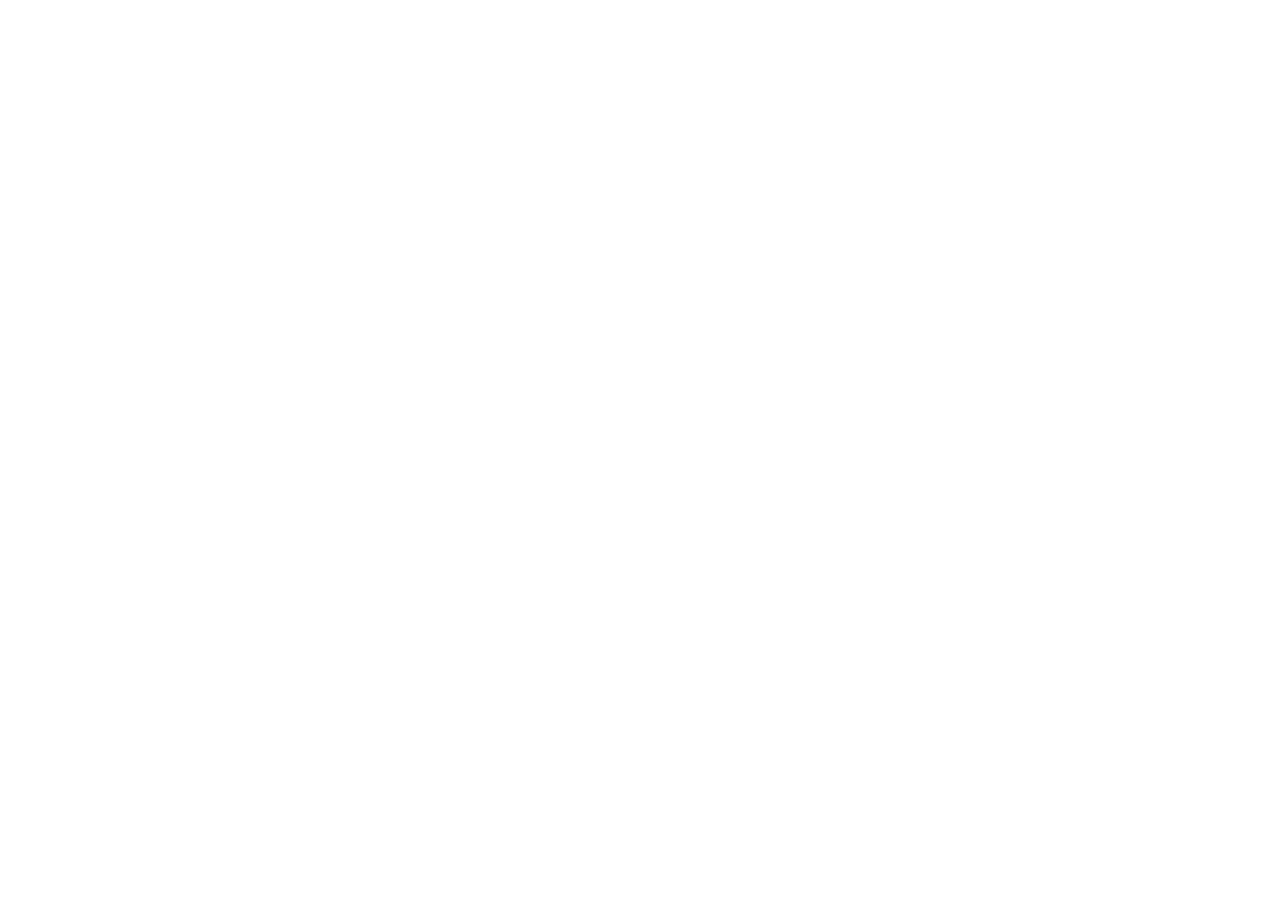
==== index.html @ 13ed53cf "adding to html" ====
<!DOCTYPE html>
    <head>
        <link href="https://fonts.googleapis.com/css2?family=Inter&display=swap" rel="stylesheet">
        <link rel="stylesheet" href="assets/css/style.css">
	    <title>Autodesk WebApp</title>
    </head>
</html>
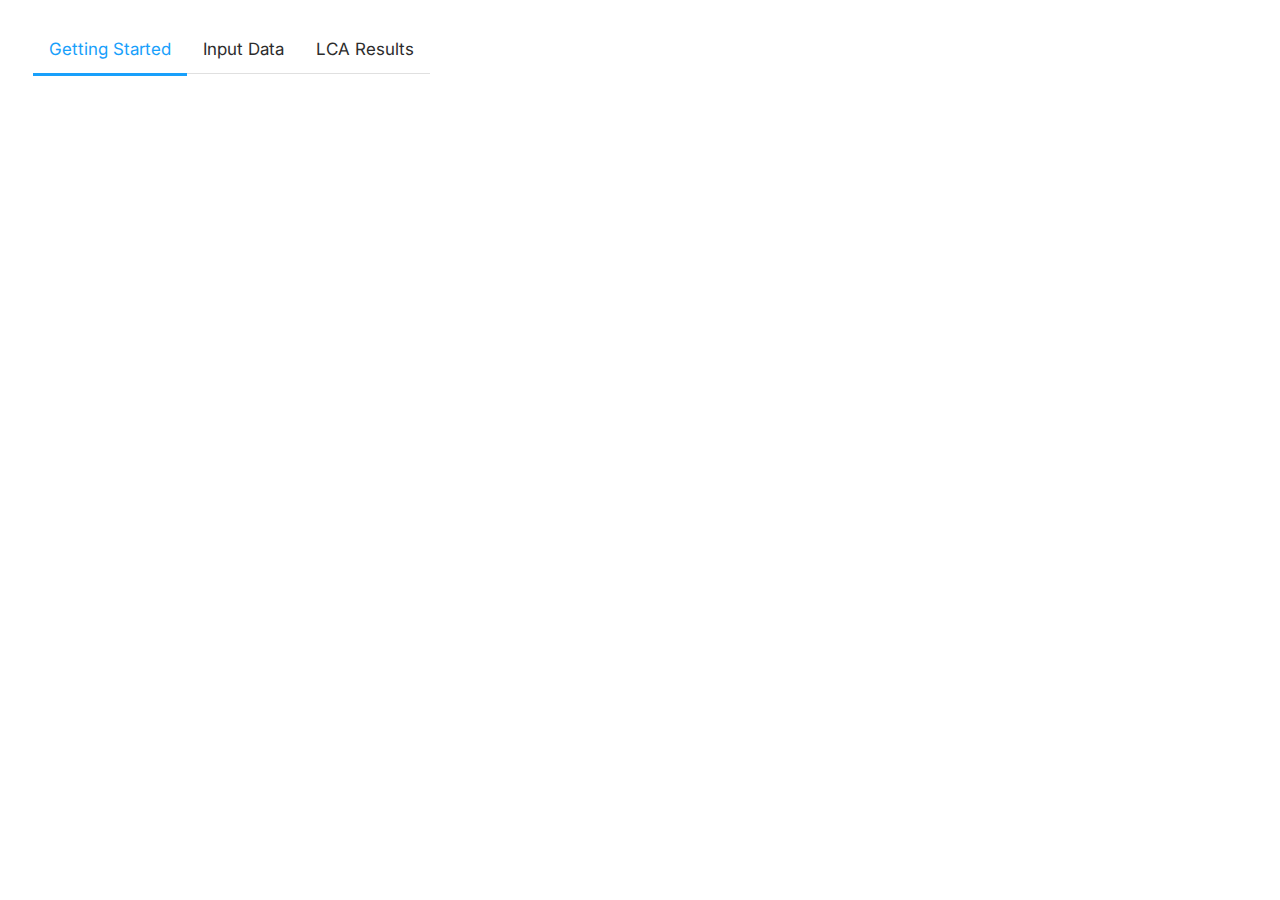
==== commit b343ffe1: "added navbar" ====
--- a/index.html
+++ b/index.html
@@ -4,4 +4,13 @@
         <link rel="stylesheet" href="assets/css/style.css">
 	    <title>Autodesk WebApp</title>
     </head>
+    <body>
+        <div class="navbar">
+            <div class="navigation">
+                <a href="#started" class="active">Getting Started</a>
+                <a href="#LCA">Input Data</a>
+                <a href="#results">LCA Results</a>
+            </div>
+        </div>
+    </body>
 </html>--- a/assets/css/style.css
+++ b/assets/css/style.css
@@ -0,0 +1,21 @@
+.navigation a {
+    float: left;
+    display: block;
+    color: #2C2C2C;
+    text-align: center;
+    padding: 14px 16px;
+    text-decoration: none;
+    font-family: 'Inter';
+    font-size: 17px;
+    border-bottom: 1px solid #E0E0E0;
+  }
+
+  .navigation a.active {
+    color: #18A0FB;
+    border-bottom: 3px solid #18A0FB;
+  }
+
+  .navigation {
+      margin: 25px;
+      width: 874px;
+  }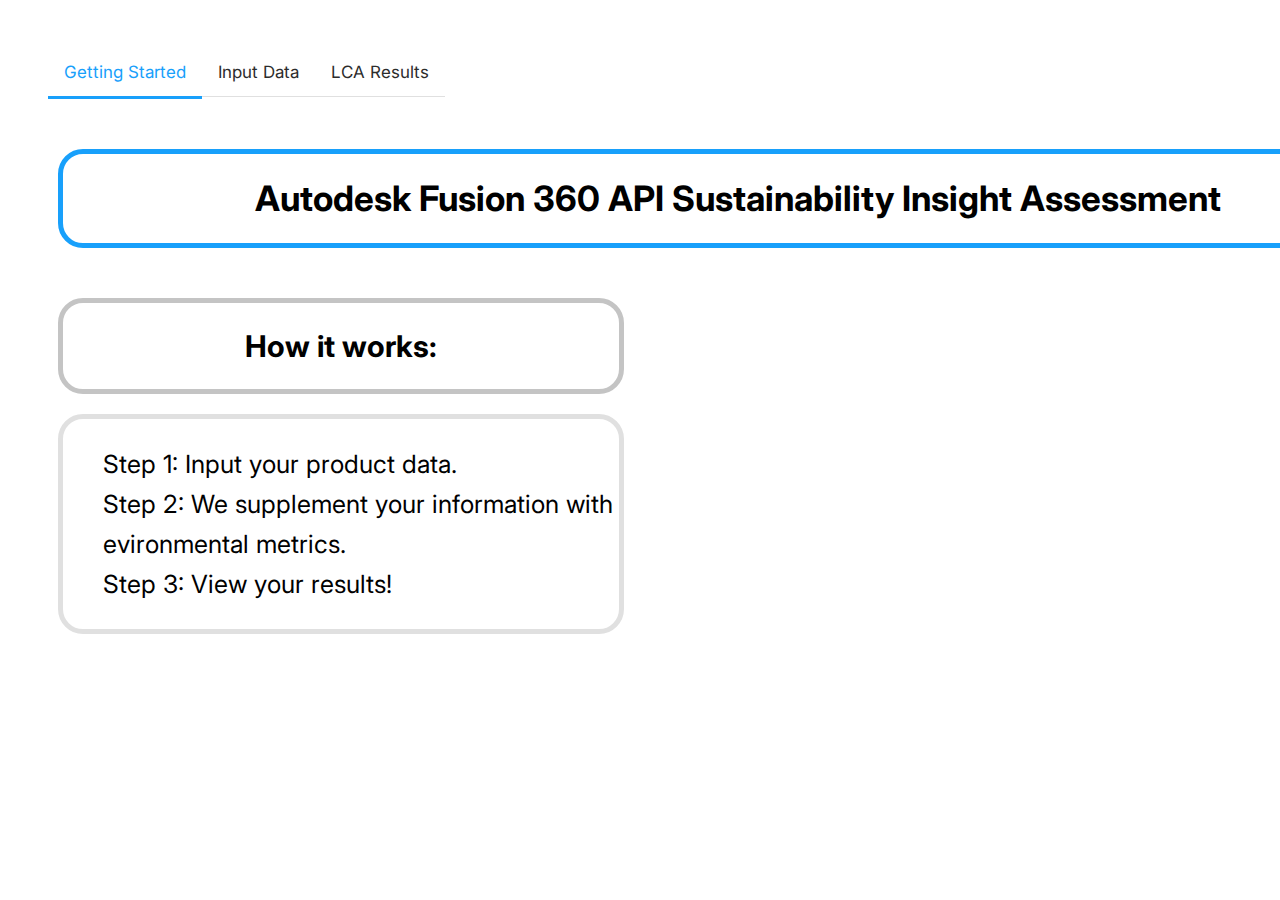
==== commit 1857b4e8: "hmm" ====
--- a/index.html
+++ b/index.html
@@ -5,12 +5,30 @@
 	    <title>Autodesk WebApp</title>
     </head>
     <body>
-        <div class="navbar">
+        <div class="nav">
             <div class="navigation">
                 <a href="#started" class="active">Getting Started</a>
                 <a href="#LCA">Input Data</a>
                 <a href="#results">LCA Results</a>
             </div>
         </div>
+        <div class="titlebox">
+            <h1>Autodesk Fusion 360 API Sustainability Insight Assessment</h1>
+        </div>
+        <div class = "body-2">
+            <div class = "steps">
+                <div class = "rect-1">
+                    <h2>How it works:</h2>
+                </div>
+                <div class = "rect-2">
+                    <ul>
+                        <li>Step 1: Input your product data.</li>
+                        <li>Step 2: We supplement your information with evironmental metrics.</li>
+                        <li>Step 3: View your results!</li>
+                    </ul>
+                </div>
+            </div>
+
+        </div>
     </body>
 </html>--- a/assets/css/style.css
+++ b/assets/css/style.css
@@ -16,6 +16,62 @@
   }
 
   .navigation {
-      margin: 25px;
+      margin: 40px;
       width: 874px;
+  }
+
+  .titlebox {
+    width: 1350px;
+    border-style:solid;
+    border-width: 5px;
+    border-radius: 25px;
+    border-color: #18A0FB;
+    margin: 50px;
+    
+  }
+
+  body {
+      display: flex;
+      flex-direction: column;
+      position: relative;
+  }
+
+  h1 {
+    font-family: "Inter";
+    font-size: 35px;
+    text-align: center;
+  }
+
+
+  .rect-1 {
+    width: 556px;
+    border-style:solid;
+    border-width: 5px;
+    border-radius: 25px;
+    border-color: #C4C4C4;
+    margin-left: 50px;
+  }
+
+  h2 {
+    font-family: "Inter";
+    font-size: 30px;
+    text-align: center;
+  }
+
+  .rect-2 {
+    width: 556px;
+    border-style:solid;
+    border-width: 5px;
+    border-radius: 25px;
+    border-color: #E0E0E0;
+    margin-left: 50px;
+    margin-top: 20px;
+  }
+
+  ul {
+    font-family: "Inter";
+    font-size: 25px;
+    text-align: left;
+    line-height: 1.6;
+    list-style-type: none;
   }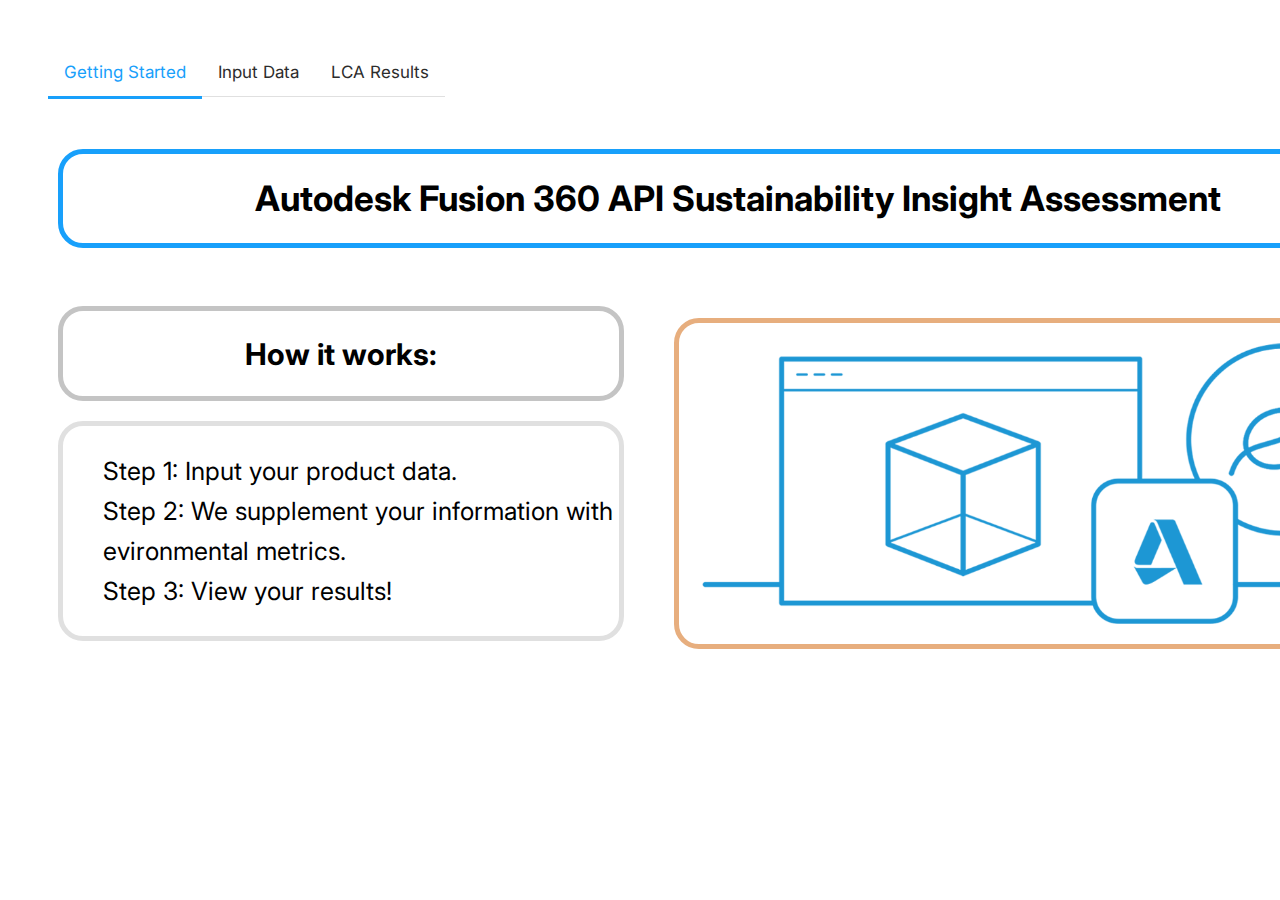
==== commit 881f9b95: "added image" ====
--- a/index.html
+++ b/index.html
@@ -28,6 +28,11 @@
                     </ul>
                 </div>
             </div>
+            <div class = "started">
+                <div class = "rect-3">
+                    <img src="assets/img/sd-icon.webp" width=850px>
+                </div>
+            </div>
 
         </div>
     </body>
--- a/assets/css/style.css
+++ b/assets/css/style.css
@@ -34,6 +34,7 @@
       display: flex;
       flex-direction: column;
       position: relative;
+      justify-content: flex-start;
   }
 
   h1 {
@@ -74,4 +75,30 @@
     text-align: left;
     line-height: 1.6;
     list-style-type: none;
+  }
+
+  .rect-3 {
+    display: flex;
+    width: 700px;
+    border-style:solid;
+    border-width: 5px;
+    border-radius: 25px;
+    border-color: #E7AE7E;
+    margin-left: 50px;
+    margin-top: 20px;
+    margin-right: 50px;
+    text-align: center;
+    float: left;
+    padding: 20px;
+  }
+
+  .body-2 {
+      display: flex;
+      align-items: center;
+      flex-direction: row;
+      justify-content: flex-start;
+  }
+
+  img {
+    display: block;
   }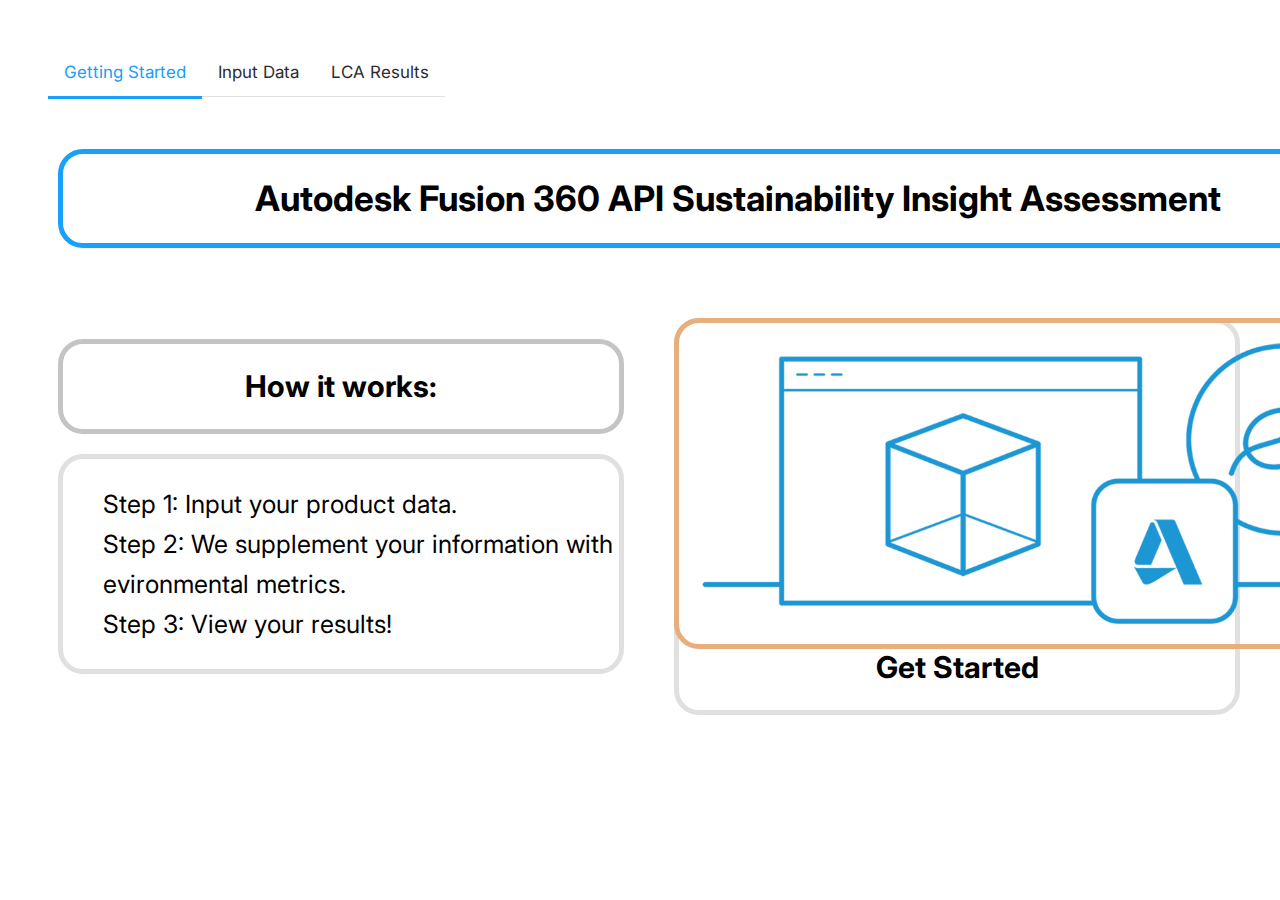
==== commit f406640e: "trying a button" ====
--- a/index.html
+++ b/index.html
@@ -32,6 +32,9 @@
                 <div class = "rect-3">
                     <img src="assets/img/sd-icon.webp" width=850px>
                 </div>
+                <div id="button">
+                    <h2>Get Started</h2>
+                </div>
             </div>
 
         </div>
--- a/assets/css/style.css
+++ b/assets/css/style.css
@@ -101,4 +101,14 @@
 
   img {
     display: block;
+  }
+
+  #button {
+    width: 556px;
+    border-style:solid;
+    border-width: 5px;
+    border-radius: 25px;
+    border-color: #E0E0E0;
+    margin-left: 50px;
+    margin-top: 20px;
   }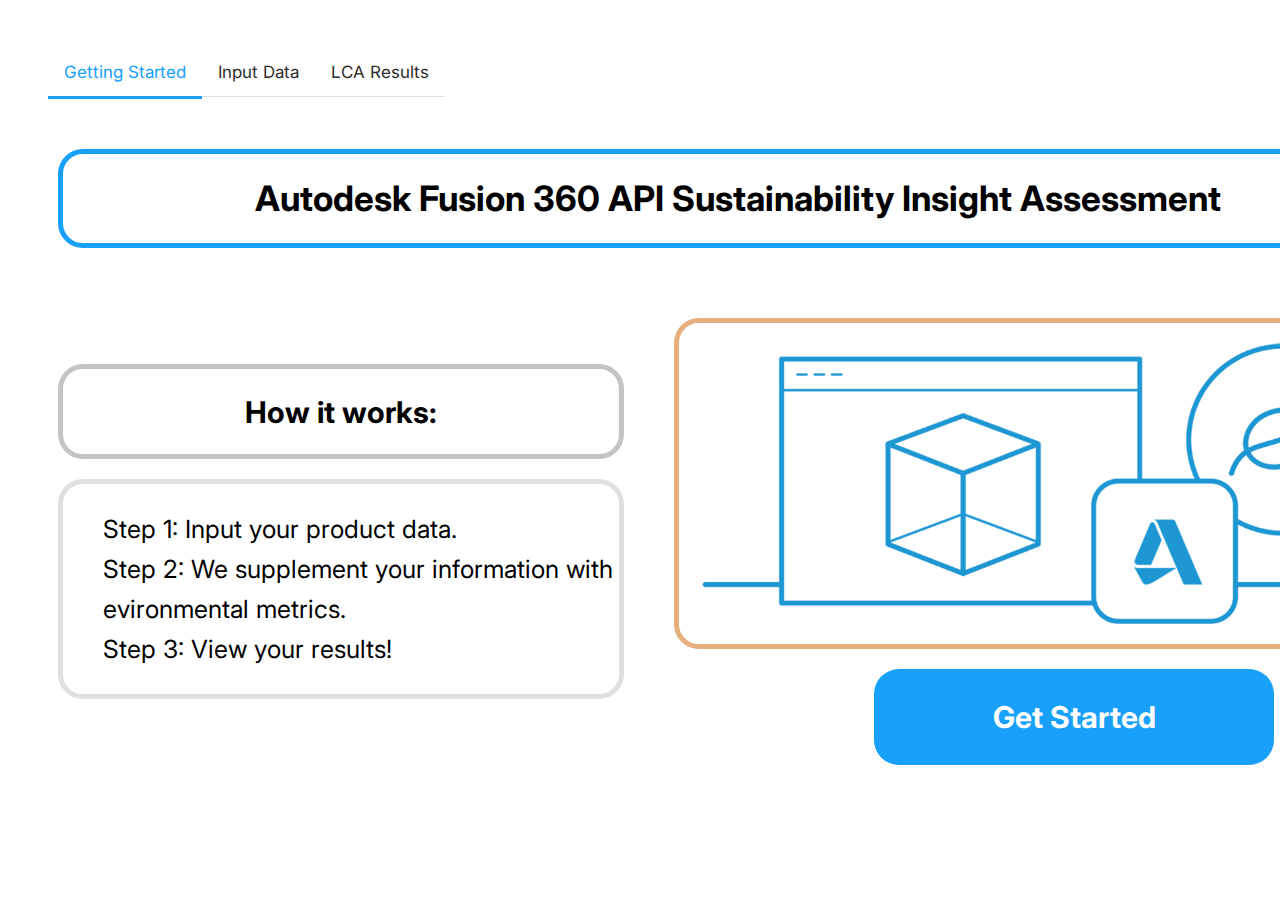
==== commit eecfb470: "added first page" ====
--- a/index.html
+++ b/index.html
@@ -33,7 +33,7 @@
                     <img src="assets/img/sd-icon.webp" width=850px>
                 </div>
                 <div id="button">
-                    <h2>Get Started</h2>
+                    <h3>Get Started</h3>
                 </div>
             </div>
 
--- a/assets/css/style.css
+++ b/assets/css/style.css
@@ -77,6 +77,12 @@
     list-style-type: none;
   }
 
+  .started {
+      display: flex;
+      flex-direction: column;
+      align-items: center;
+  }
+
   .rect-3 {
     display: flex;
     width: 700px;
@@ -104,11 +110,16 @@
   }
 
   #button {
-    width: 556px;
-    border-style:solid;
-    border-width: 5px;
+    width: 400px;
     border-radius: 25px;
-    border-color: #E0E0E0;
     margin-left: 50px;
     margin-top: 20px;
+    background-color: #18A0FB;
+  }
+
+  h3 {
+    font-family: "Inter";
+    font-size: 30px;
+    text-align: center;
+    color: #FFFFFF;
   }